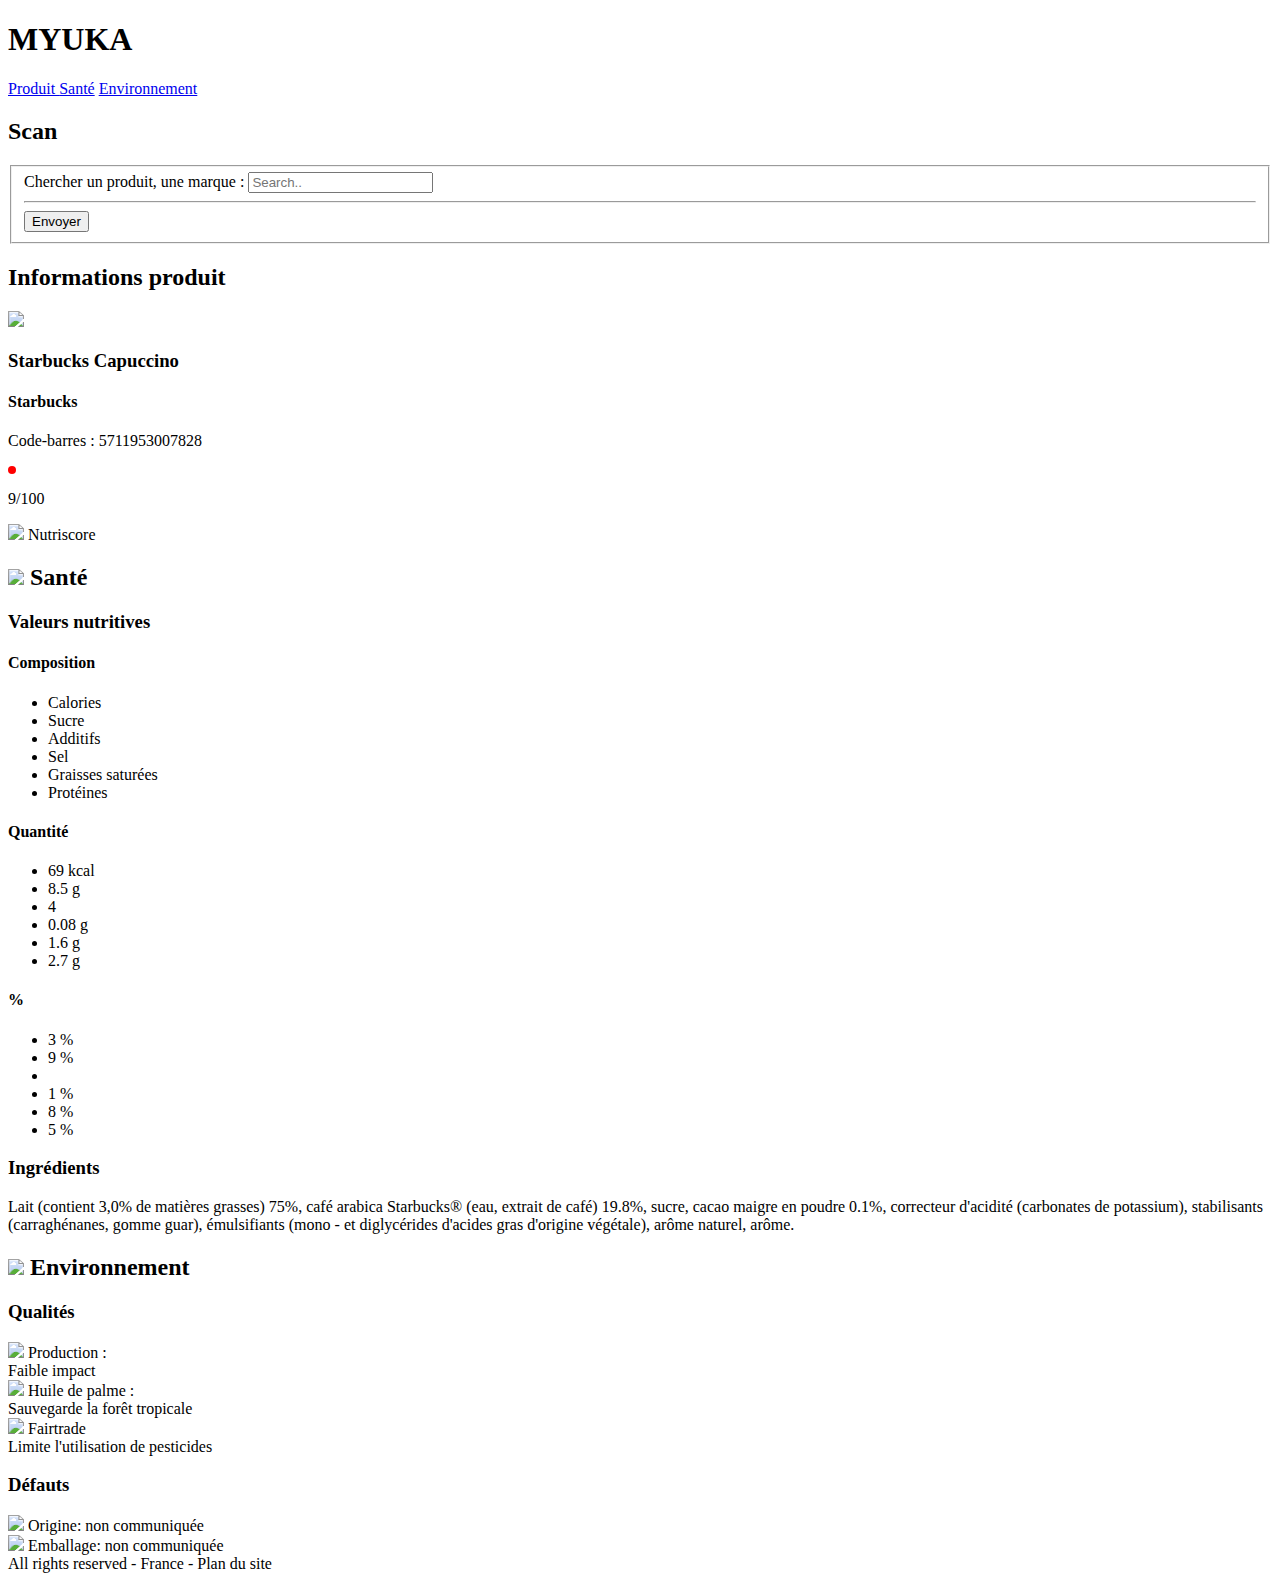
==== index.html @ 3c680bf1 "viewport" ====
<!DOCTYPE html>
<html>
    <head>
        <title>My Yuka</title>
        <!--<link rel="stylesheet" href="style.css">-->
        <meta name="viewport" content="width=device-width, initial-scale=1.0">
        <link rel="stylesheet" href="main.css">
    </head>
    <body>
        <header class="main_head">
            <h1>MYUKA</h1>
            
            <nav>
                    
                    <a href="#produit">
                        Produit
                    <!--<img src="./img/icone/home.png" class="icone nav__icone">-->
                    </a>
                <a href="#santé">Santé</a>
                <a href="#environnement">Environnement</a>
            </nav>
        
        </header>
        <section id="scan">
            <header class="section_heading">
                <h2>Scan</h2>
            </header>
            <form method="post" action="traitement.php">
                <fieldset class="no_border shadow">
                    <!--<legend>Scan de produits</legend>-->

                    <div class="info_form">
                        
                        <label for="searchbar">Chercher un produit, une marque :</label>
                      
                    <input type="text" name="searchbar" id="searchbar" placeholder="Search..">
                    <hr>
                    </div>

                    <input type="submit" value="Envoyer" id="validButton"/>
                </fieldset>
                
            </form>
        </section>
        <section id="produit">
            <header class="section_heading">
                <h2>Informations produit</h2>
            </header>
            <div class="half">
                <div class="half-pic">
                    <img src="./img/starbucks.jpeg">
                </div>
                <div class="produit half-txt">
                    <h3>Starbucks Capuccino</h3>
                    <h4>Starbucks</h4>
                    Code-barres : 5711953007828
                    <br>
                    <p style="text-align: left;">
                        
                        <p style="background-color: red; height: 0.5em; width: 0.5em; border-radius: 50%;"></p>9/100
                        <p><img src="./img/nutriscore.png" class="icone"> Nutriscore</p>
                    </p>
                </div>
            </div>
            
        </section>
        <section id="santé">
            <header><h2><img src="./img/icone/heart.png" class="icone"> Santé</h2></header>
            <div class="half">
                <div class="half-txt">
                    <header><h3>Valeurs nutritives</h3></header>
                    <div class="tableau">
                        <div>
                            <h4>Composition</h4>
                            <ul>
                                <li>Calories</li>
                                <li>Sucre</li>
                                <li>Additifs</li>
                                <li>Sel</li>
                                <li>Graisses saturées</li>
                                <li>Protéines</li>
                            </ul>
                        </div>

                        <div>
                            <h4>Quantité</h4>
                            <ul>
                                <li>69 kcal</li>
                                <li>8.5 g</li>
                                <li>4</li>
                                <li>0.08 g</li>
                                <li>1.6 g</li>
                                <li>2.7 g</li>
                            </ul>
                        </div>

                        <div>
                            <h4>%</h4>
                            <ul>
                                <li>3 %</li>
                                <li>9 %</li>
                                <li> </li>
                                <li>1 %</li>
                                <li>8 %</li>
                                <li>5 %</li>
                            </ul>
                        </div>
                    </div>
                    
                </div>

                <div class="half-txt half-txt-right">
                    <header><h3>Ingrédients</h3></header>
                    <p>
                        Lait (contient 3,0% de matières grasses) 75%, café arabica Starbucks® (eau, extrait de café) 19.8%, sucre, cacao maigre en poudre 0.1%, correcteur d'acidité (carbonates de potassium), stabilisants (carraghénanes, gomme guar), émulsifiants (mono - et diglycérides d'acides gras d'origine végétale), arôme naturel, arôme.
                    </p>
                </div>

            </div>
            
        </section>
        <section id="environnement">
            <header><h2><img src="./img/icone/leaf.png" class="icone"> Environnement</h2></header>
            <div class="half">
                <div class="half-txt">
                    <header><h3>Qualités</h3></header>
                    <div>
                        <div>
                            <img src="./img/icone/care.png" class="icone">
                            Production :<br>
                            Faible impact
                        </div>
                        <div>
                            <img src="./img/icone/palm-oil-free.png" class="icone">
                            Huile de palme :<br>
                            Sauvegarde la forêt tropicale
                        </div>
                        <div>
                            <img src="./img/icone/fair-trade.png" class="icone">
                            Fairtrade <br>
                            Limite l'utilisation de pesticides
                        </div>
                    </div>
                </div>

                <div class="half-txt">
                <header><h3>Défauts</h3></header>  
                    <div>
                        <img src="./img/icone/location.png" class="icone">
                        Origine: non communiquée
                    </div>
                    <div>
                        <img src="./img/icone/box.png" class="icone">
                        Emballage: non communiquée
                    </div>
                </div>

            </div>
        </section>
        <footer>
            All rights reserved - France - Plan du site
        </footer>
    </body>
</html>
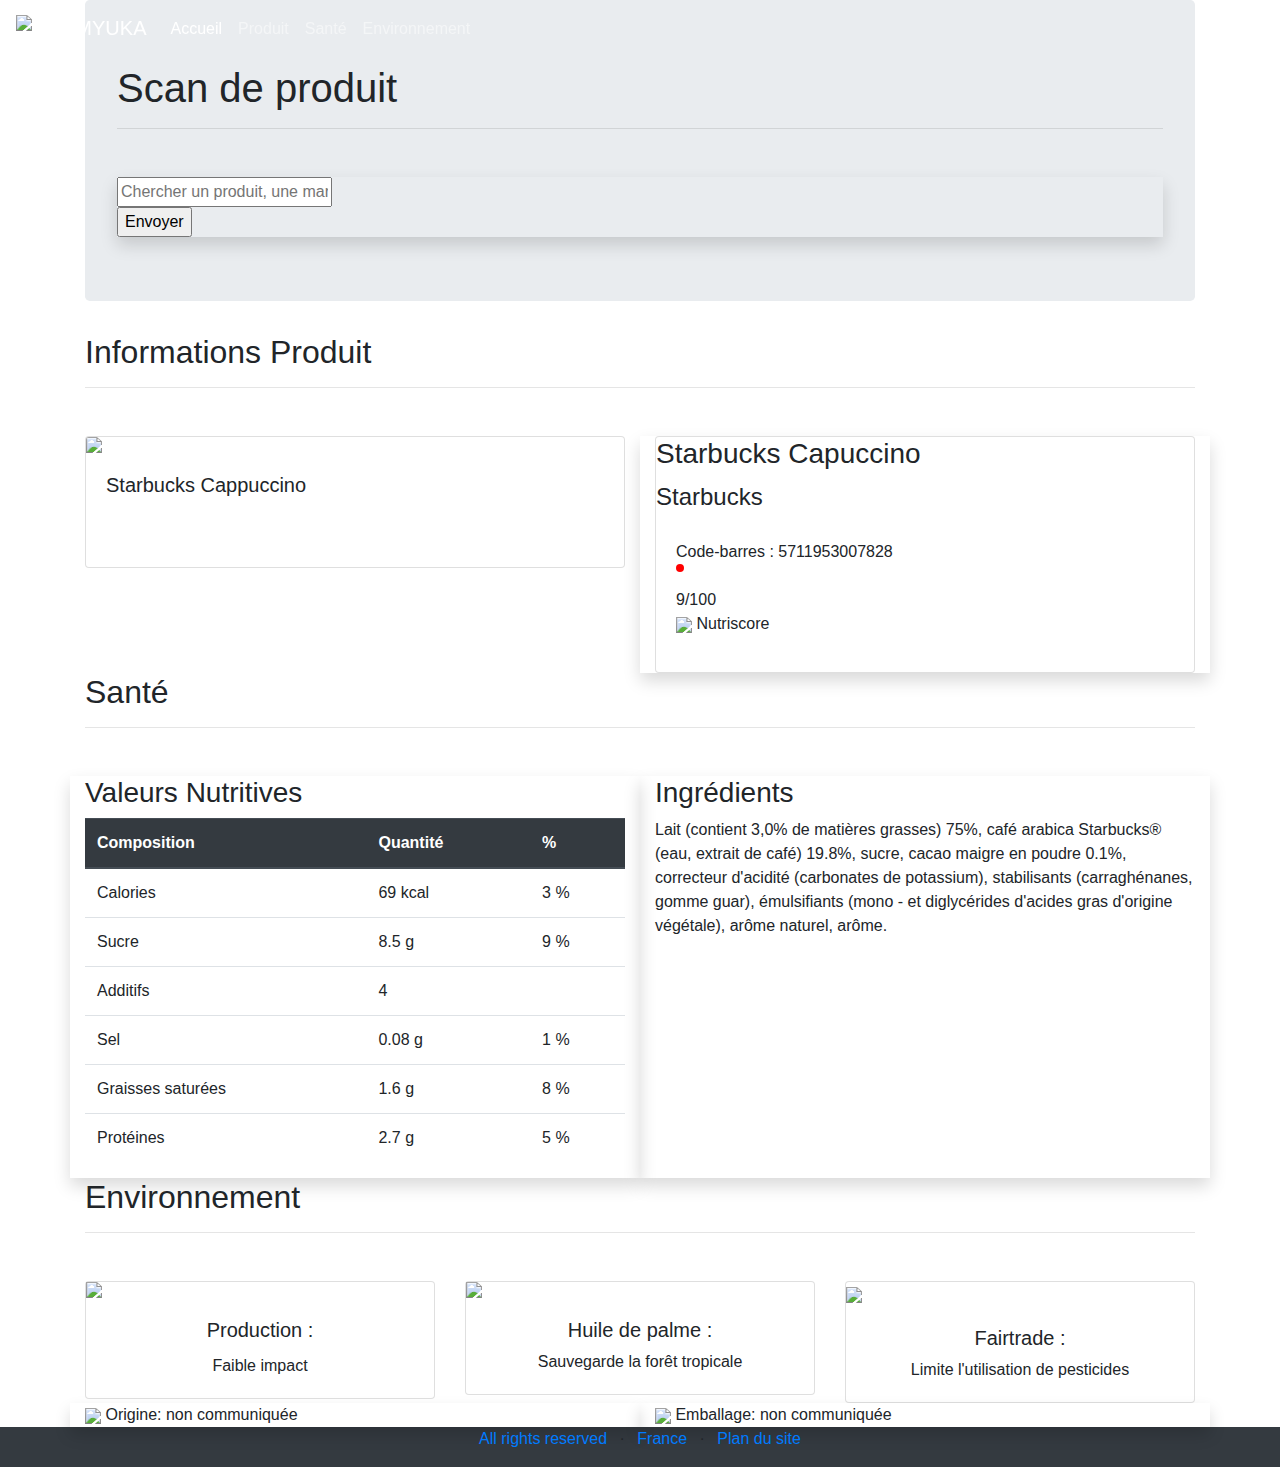
==== commit 3a36ab39: "change index ref" ====
--- a/index.html
+++ b/index.html
@@ -1,164 +1,263 @@
 <!DOCTYPE html>
-<html>
+<html lang="en">
     <head>
-        <title>My Yuka</title>
-        <!--<link rel="stylesheet" href="style.css">-->
+        <title>Myuka</title>
+
+        
+
+        <meta charset="utf-8">
+        
         <meta name="viewport" content="width=device-width, initial-scale=1.0">
-        <link rel="stylesheet" href="main.css">
+        <!-- Latest compiled and minified CSS -->
+        <link rel="stylesheet" href="https://maxcdn.bootstrapcdn.com/bootstrap/4.5.2/css/bootstrap.min.css">
+         
+
+        <link rel="stylesheet" href="style.css">
+        <!-- Google fonts -->
+        <style>
+            @import url('https://fonts.googleapis.com/css2?family=Poppins:wght@200;300;400;500;600&display=swap');
+        </style>
+
+        <!-- Font awesome -->
+        <script src="https://kit.fontawesome.com/eaf337826d.js" crossorigin="anonymous"></script>
     </head>
-    <body>
-        <header class="main_head">
-            <h1>MYUKA</h1>
-            
-            <nav>
-                    
-                    <a href="#produit">
-                        Produit
-                    <!--<img src="./img/icone/home.png" class="icone nav__icone">-->
-                    </a>
-                <a href="#santé">Santé</a>
-                <a href="#environnement">Environnement</a>
-            </nav>
-        
-        </header>
-        <section id="scan">
-            <header class="section_heading">
-                <h2>Scan</h2>
-            </header>
-            <form method="post" action="traitement.php">
-                <fieldset class="no_border shadow">
-                    <!--<legend>Scan de produits</legend>-->
-
-                    <div class="info_form">
+    <body data-spy="scroll" data-target=".navbar" data-offset="50">
+        <!--HEADER-->
+        <!--
+        <div class="bg-dark">
+            <div class="container">
+                <div class="row">
+        -->
+                    <nav class="navbar navbar-expand-lg mint-bg navbar-dark fixed-top">
+                        <a class="navbar-brand" href="index.html">
+                            <img src="./img/logo.png" width=auto height="50" alt="logo" padding=none class="logo">
+                            MYUKA
+                        </a>
+                        <button class="navbar-toggler" type="button" data-toggle="collapse" data-target="navbarContent">
+                            <span class="navbar-toggler-icon"></span>
+                        </button>
+                        <!--Nav Items-->
+                        <div id="navbarContent" class="collapse navbar-collapse">
+                            <ul class="navbar-nav">
+                                <li class="nav-item active">
+                                   <a class="nav-link" href="index.html">Accueil</a>
+                                </li>
+                                <li class="nav-item">
+                                   <a class="nav-link" href="#produit">Produit</a>
+                                </li>
+                                <li class="nav-item">
+                                 <a class="nav-link" href="#santé">Santé</a>
+                              </li>
+                              <li class="nav-item">
+                                 <a class="nav-link" href="#environnement">Environnement</a>
+                              </li>
+                             </ul>
+                         </div>
+                    </nav>
+    <!--
+                </div>
+            </div>
+        </div>
+        -->
+        <!--SCAN DE PRODUIT-->
+        <div class="container-fluid grey-bg">
+            <div class="container">
+                <div class="row">
+                    <div class="col">
+                        <div class="jumbotron white-bg">
+                            <h1>Scan de produit</h1>
+                            <hr class="mb-5"/>
+                            <form method="post" action="traitement.php" class="brown-bg">
+                                <fieldset class="no_border shadow">
+                                    <div class="info_form">
+                                        <input type="text" name="searchbar" id="searchbar" placeholder="Chercher un produit, une marque, un code-barres :">
+                                        
+                                        <div><input type="submit" value="Envoyer" id="validButton"/></div>
+                                    </div>
+                
+                                    
+                                </fieldset>
+                            </form>
+                        </div>
+                    </div>
+                </div>
+            </div>
+        </div>
+        
+        <div class="container">
+            <div class="row">
+                <div class="col-12" id="produit">
+                    <h2>Informations Produit</h2>
+                    <hr class="mb-5"/>
+                </div>
+            </div>
+            <div class="row">
+                <div class="col-12 col-lg-6">
+                    <div class="card product-card">
+                        <img class="card-img-top" src="./img/starbucks.jpeg">
+                    <div class="card-body">
+                        <h5 class="card-title">Starbucks Cappuccino</h5>
+                        <a href="#" class="btn purple-bg text-white">Voir Détails</a>
+                    </div>
+                    </div>
+                    
+                </div>
+                <div class="col-12 col-lg-6 shadow">
+                    <div class="card product-card">
+                        <h3 class="card-title">Starbucks Capuccino</h3>
+                    <h4>Starbucks</h4>
+                    <div class="card-body">
+                        Code-barres : 5711953007828
                         
-                        <label for="searchbar">Chercher un produit, une marque :</label>
-                      
-                    <input type="text" name="searchbar" id="searchbar" placeholder="Search..">
-                    <hr>
-                    </div>
-
-                    <input type="submit" value="Envoyer" id="validButton"/>
-                </fieldset>
-                
-            </form>
-        </section>
-        <section id="produit">
-            <header class="section_heading">
-                <h2>Informations produit</h2>
-            </header>
-            <div class="half">
-                <div class="half-pic">
-                    <img src="./img/starbucks.jpeg">
-                </div>
-                <div class="produit half-txt">
-                    <h3>Starbucks Capuccino</h3>
-                    <h4>Starbucks</h4>
-                    Code-barres : 5711953007828
-                    <br>
-                    <p style="text-align: left;">
+                            
+                        <p style="background-color: red; height: 0.5em; width: 0.5em; border-radius: 50%;"></p>9/100
+                        <p><img src="./img/nutriscore.png" class="icone" style="width: 2em;"> Nutriscore</p>
                         
-                        <p style="background-color: red; height: 0.5em; width: 0.5em; border-radius: 50%;"></p>9/100
-                        <p><img src="./img/nutriscore.png" class="icone"> Nutriscore</p>
-                    </p>
-                </div>
-            </div>
-            
-        </section>
-        <section id="santé">
-            <header><h2><img src="./img/icone/heart.png" class="icone"> Santé</h2></header>
-            <div class="half">
-                <div class="half-txt">
-                    <header><h3>Valeurs nutritives</h3></header>
-                    <div class="tableau">
-                        <div>
-                            <h4>Composition</h4>
-                            <ul>
-                                <li>Calories</li>
-                                <li>Sucre</li>
-                                <li>Additifs</li>
-                                <li>Sel</li>
-                                <li>Graisses saturées</li>
-                                <li>Protéines</li>
-                            </ul>
-                        </div>
-
-                        <div>
-                            <h4>Quantité</h4>
-                            <ul>
-                                <li>69 kcal</li>
-                                <li>8.5 g</li>
-                                <li>4</li>
-                                <li>0.08 g</li>
-                                <li>1.6 g</li>
-                                <li>2.7 g</li>
-                            </ul>
-                        </div>
-
-                        <div>
-                            <h4>%</h4>
-                            <ul>
-                                <li>3 %</li>
-                                <li>9 %</li>
-                                <li> </li>
-                                <li>1 %</li>
-                                <li>8 %</li>
-                                <li>5 %</li>
-                            </ul>
-                        </div>
-                    </div>
-                    
-                </div>
-
-                <div class="half-txt half-txt-right">
-                    <header><h3>Ingrédients</h3></header>
-                    <p>
-                        Lait (contient 3,0% de matières grasses) 75%, café arabica Starbucks® (eau, extrait de café) 19.8%, sucre, cacao maigre en poudre 0.1%, correcteur d'acidité (carbonates de potassium), stabilisants (carraghénanes, gomme guar), émulsifiants (mono - et diglycérides d'acides gras d'origine végétale), arôme naturel, arôme.
-                    </p>
-                </div>
-
-            </div>
-            
-        </section>
-        <section id="environnement">
-            <header><h2><img src="./img/icone/leaf.png" class="icone"> Environnement</h2></header>
-            <div class="half">
-                <div class="half-txt">
-                    <header><h3>Qualités</h3></header>
-                    <div>
-                        <div>
-                            <img src="./img/icone/care.png" class="icone">
-                            Production :<br>
+                    </div>
+                    
+                    </div>
+                    
+                </div>
+            </div>
+        </div>
+        <div class="container-fluid grey-bg">
+            <div class="container">
+                <div class="row">
+                    <div class="col-12" id="santé">
+                        <h2>Santé</h2>
+                        <hr class="mb-5"/>
+                    </div>
+                </div>
+                <div class="row">
+                    <div class="col-12 col-lg-6 shadow light-grey-bg">
+                        <h3>Valeurs Nutritives</h3>
+                        <table class="table">
+                            <thead class="thead-dark">
+                                <tr>
+                                    <th>Composition</th>
+                                    <th>Quantité</th>
+                                    <th>%</th>
+                                </tr>
+                            </thead>
+                            <tbody>
+                                <tr>
+                                    <td>Calories</td>
+                                    <td>69&nbspkcal</td>
+                                    <td>3&nbsp%</td>
+                                </tr>
+                                <tr>
+                                    <td>Sucre</td>
+                                    <td>8.5&nbspg</td>
+                                    <td>9&nbsp%</td>
+                                </tr>
+                                <tr>
+                                    <td>Additifs</td>
+                                    <td>4</td>
+                                    <td>&nbsp</td>
+                                </tr>
+                                <tr>
+                                    <td>Sel</td>
+                                    <td>0.08&nbspg</td>
+                                    <td>1&nbsp%</td>
+                                </tr>
+                                <tr>
+                                    <td>Graisses&nbspsaturées</td>
+                                    <td>1.6&nbspg</td>
+                                    <td>8&nbsp%</td>
+                                </tr>
+                                <tr>
+                                    <td>Protéines</td>
+                                    <td>2.7&nbspg</td>
+                                    <td>5&nbsp%</td>
+                                </tr>
+                            </tbody>
+                        </table>
+                    </div>
+                    <div class="col-12 col-lg-6 shadow light-grey-bg">
+                        <h3>Ingrédients</h3>
+                        <p>
+                            Lait (contient 3,0% de matières grasses) 75%, café arabica Starbucks® (eau, extrait de café) 19.8%, sucre, cacao maigre en poudre 0.1%, correcteur d'acidité (carbonates de potassium), stabilisants (carraghénanes, gomme guar), émulsifiants (mono - et diglycérides d'acides gras d'origine végétale), arôme naturel, arôme.
+                            
+                        </p>
+                    </div>
+                </div>
+            </div>
+        </div>
+        
+        <div class="container">
+            <div class="row">
+                <div class="col-12" id="environnement">
+                    <h2>Environnement</h2>
+                    <hr class="mb-5"/>
+                </div>
+            </div>
+            <div class="row">
+                <div class="col-12 col-lg-4">
+                    <div class="card env-card">
+                        <img src="./img/icone/care.png">
+                        <div class="card-body text-center">
+                            <h5 class="card-title">Production :</h5>
                             Faible impact
                         </div>
-                        <div>
-                            <img src="./img/icone/palm-oil-free.png" class="icone">
-                            Huile de palme :<br>
+                            
+                    </div>
+                    
+                </div>
+                <div class="col-12 col-lg-4">
+                    <div class="card env-card">
+                        <img src="./img/icone/palm-oil-free.png">
+                        <div class="card-body text-center">
+                            <h5>Huile de palme :</h5>
                             Sauvegarde la forêt tropicale
                         </div>
-                        <div>
-                            <img src="./img/icone/fair-trade.png" class="icone">
-                            Fairtrade <br>
+                    </div>
+                    
+                </div>
+                <div class="col-12 col-lg-4">
+                    <div class="card env-card">
+                        <div><img src="./img/icone/fair-trade.png"></div>
+                        <div class="card-body text-center">
+                            <h5>Fairtrade :</h5>
                             Limite l'utilisation de pesticides
                         </div>
                     </div>
-                </div>
-
-                <div class="half-txt">
-                <header><h3>Défauts</h3></header>  
-                    <div>
-                        <img src="./img/icone/location.png" class="icone">
+                    
+                </div>
+            </div>
+            <div class="row">
+                <div class="col-12 col-lg-6 shadow">
+                    <img src="./img/icone/location.png" class="icone">
                         Origine: non communiquée
-                    </div>
-                    <div>
-                        <img src="./img/icone/box.png" class="icone">
+                </div>
+                <div class="col-12 col-lg-6 shadow">
+                    <img src="./img/icone/box.png" class="icone">
                         Emballage: non communiquée
-                    </div>
-                </div>
-
-            </div>
-        </section>
-        <footer>
-            All rights reserved - France - Plan du site
-        </footer>
+                </div>
+            </div>
+        </div>
+
+        <div class="container-fluid bg-dark">
+            <div class="row">
+                <div class="col">
+                    <ul class="list-inline text-center">
+                        <li class="list-inline-item"><a href="#">All rights reserved</a></li>
+                        <li class="list-inline-item">&middot;</li>
+                        <li class="list-inline-item"><a href="#">France</a></li>
+                        <li class="list-inline-item">&middot;</li>
+                        <li class="list-inline-item"><a href="#">Plan du site</a></li>
+                    </ul>
+                </div>
+            </div>
+        </div>
+
+
+               <!-- jQuery library -->
+               <script src="https://ajax.googleapis.com/ajax/libs/jquery/3.5.1/jquery.min.js"></script>
+
+               <!-- Popper JS -->
+               <script src="https://cdnjs.cloudflare.com/ajax/libs/popper.js/1.16.0/umd/popper.min.js"></script>
+       
+               <!-- Latest compiled JavaScript -->
+               <script src="https://maxcdn.bootstrapcdn.com/bootstrap/4.5.2/js/bootstrap.min.js"></script>
     </body>
 </html>